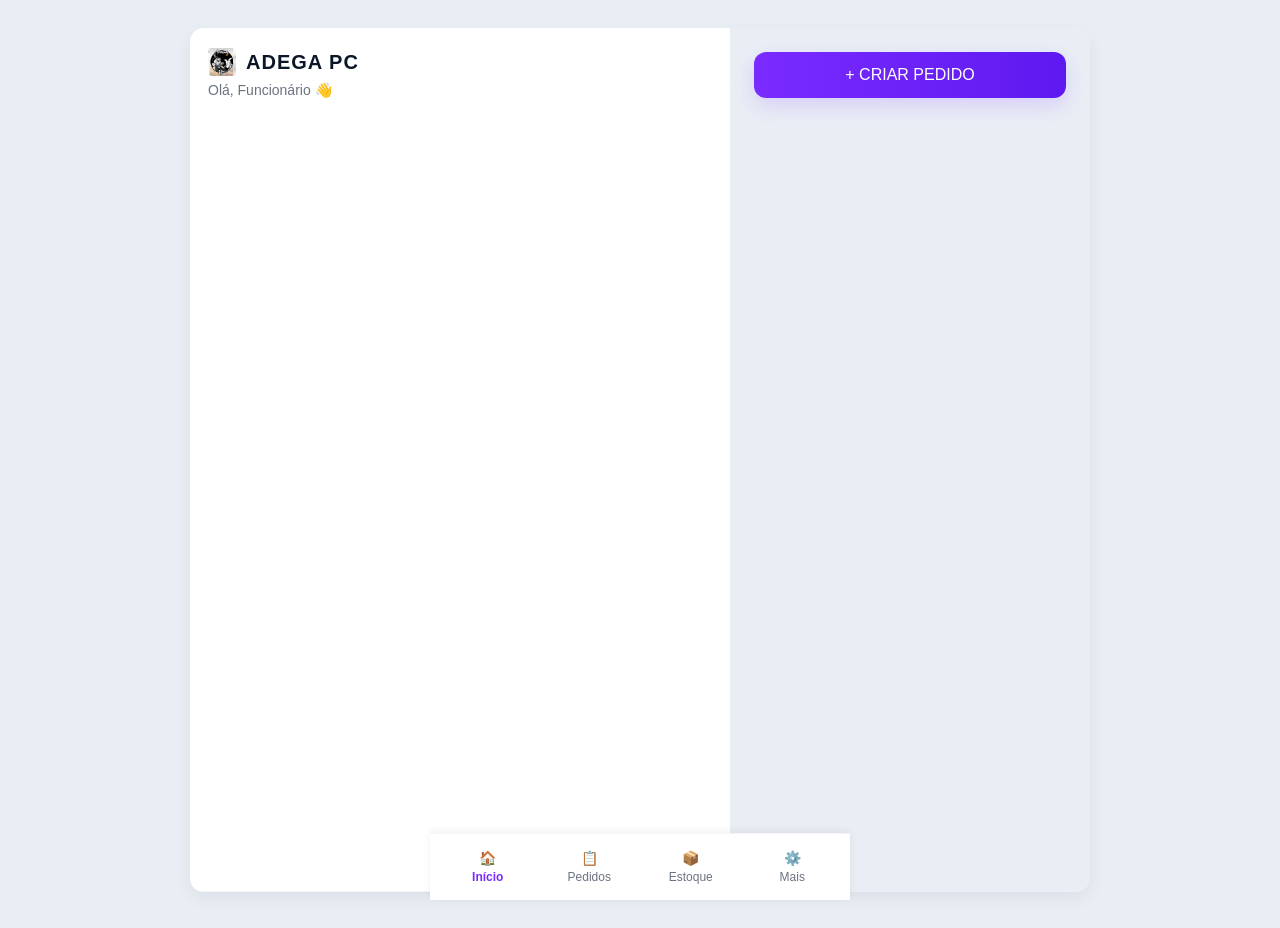
==== index.html @ baa9aac0 "Reorganiza estrutura do projeto: separa JS em modulos, limpa CSS duplicado e remove pagina nao utili" ====
<!doctype html>
<html lang="pt-BR">
<head>
  <meta charset="utf-8">
  <meta name="viewport" content="width=device-width, initial-scale=1">
  <title>Adega System</title>
  <link rel="stylesheet" href="css/style.css">
</head>
<body>
  <div class="app-shell">
    <header class="app-header">
      <div class="brand-with-logo">
        <img src="img/adega_logo.jpg" alt="Logo ADEGA" class="brand-logo">
        <span class="brand">ADEGA PC</span>
      </div>
      <div class="greeting">Olá, Funcionário 👋</div>
    </header>

    <main class="app-main">
      <button id="new-order" class="btn primary">+ CRIAR PEDIDO</button>
    </main>

    <!-- MODAL DE CRIAÇÃO DE PEDIDO -->
    <div class="modal" id="order-modal">
      <div class="modal-content" style="max-width: 500px;">
        <div class="modal-header">
          <h2 id="order-modal-title">Criar Pedido</h2>
        </div>

        <div id="order-modal-body">
          <!-- Passo 1: Seleção de produtos -->
          <div id="order-step-products">
            <div class="form-group">
              <label for="order-product-select">Selecione um produto *</label>
              <select id="order-product-select" required>
                <option value="">Escolha um produto...</option>
              </select>
            </div>

            <div class="form-group">
              <label for="order-product-qty">Quantidade *</label>
              <input 
                type="number" 
                id="order-product-qty" 
                min="1" 
                value="1" 
                required
              >
            </div>

            <button type="button" id="btn-add-to-order" class="btn primary" style="width: 100%; margin-bottom: 16px;">
              ADICIONAR AO PEDIDO
            </button>

            <div id="order-items-list" style="margin: 20px 0; padding: 16px; background: #f9fafb; border-radius: 10px; min-height: 50px;">
              <p style="text-align: center; color: var(--muted); font-size: 13px;">Nenhum item adicionado ainda</p>
            </div>

            <div id="order-total-area" style="display: none; padding: 12px; background: #f1f3f6; border-radius: 10px; margin: 16px 0;">
              <div style="display: flex; justify-content: space-between; font-weight: 600; font-size: 16px;">
                <span>Total:</span>
                <span id="order-total">R$ 0,00</span>
              </div>
            </div>
          </div>
        </div>

        <div class="modal-footer">
          <button type="button" class="btn-cancel" id="btn-cancel-order">CANCELAR</button>
          <button type="button" class="btn-submit" id="btn-finalize-order" style="display: none;">FINALIZAR PEDIDO</button>
        </div>
      </div>
    </div>

    <nav class="bottom-nav" role="navigation" aria-label="Navegação principal">
      <button class="nav-item active">🏠<span>Início</span></button>
      <a href="html/pedidos.html" class="nav-item">📋<span>Pedidos</span></a>
      <a href="html/estoque.html" class="nav-item">📦<span>Estoque</span></a>
      <button class="nav-item">⚙️<span>Mais</span></button>
    </nav>
  </div>

  <script src="js/utils.js"></script>
  <script src="js/data/productManager.js"></script>
  <script src="js/data/orderManager.js"></script>
  <script src="js/pages/index.js"></script>
</body>
</html>
---- css/style.css ----
/* Mobile-first styles para Adega System */
:root{
  --bg:#f3f5f7;
  --card:#ffffff;
  --primary:#7a2bff; /* cor principal elegante */
  --muted:#6b7280;
  --shadow: 0 6px 18px rgba(11,22,40,0.06);
}

*{box-sizing:border-box}
html,body{height:100%}
body{
  margin:0;
  font-family: -apple-system, BlinkMacSystemFont, 'Segoe UI', Roboto, 'Helvetica Neue', Arial;
  background:var(--bg);
  color:#0b1728;
  padding-bottom:70px;
}

.app-shell{
  max-width:420px;
  margin:18px auto;
  background:linear-gradient(180deg, transparent 0, transparent 100%);
  border-radius:14px;
  overflow:hidden;
  box-shadow:var(--shadow);
  min-height:calc(100vh - 36px);
  display:flex;
  flex-direction:column;
  margin-bottom:90px;
}

.app-header{
  padding:20px 18px;
  background:var(--card);
  border-bottom:1px solid rgba(11,22,40,0.04);
}
.brand-with-logo{
  display:flex;
  align-items:center;
  gap:10px;
}
.brand-logo{
  height:28px;
  width:auto;
  border-radius:4px;
}
.brand{
  font-weight:700;
  font-size:20px;
  letter-spacing:1px;
}
.greeting{
  margin-top:6px;
  color:var(--muted);
  font-size:14px;
}

.app-main{
  padding:1px;
  flex:1 1 auto;
}

.btn{display:inline-flex;align-items:center;justify-content:center;border:0;border-radius:12px;padding:14px 16px;font-size:16px;cursor:pointer}
.primary{
  width:100%;
  background:linear-gradient(90deg,var(--primary),#5e19f0);
  color:#fff;
  box-shadow:0 8px 20px rgba(122,43,255,0.16);
}

.stats{
  display:grid;
  grid-template-columns:1fr 1fr 1fr;
  gap:12px;
  margin-top:16px;
}

.stat-card{
  background:var(--card);
  padding:12px;
  border-radius:10px;
  box-shadow:0 6px 14px rgba(11,22,40,0.04);
  text-align:center;
}
.stat-title{font-size:13px;color:var(--muted)}
.stat-number{margin-top:8px;font-weight:700;font-size:18px}

.section-title{font-size:13px;color:var(--muted);margin:20px 0 10px}

.order-time{font-weight:600;color:var(--muted);font-size:13px}

.bottom-nav{
  display:flex;
  gap:6px;
  padding:10px;
  background:var(--card);
  border-top:1px solid rgba(11,22,40,0.04);
  position:fixed;
  bottom:0;
  left:50%;
  transform:translateX(-50%);
  width:100%;
  max-width:420px;
  z-index:999;
  box-shadow:0 -2px 8px rgba(11,22,40,0.06);
}
.nav-item{
  flex:1 1 0;
  background:transparent;
  border:0;
  font-size:14px;
  display:flex;
  flex-direction:column;
  align-items:center;
  gap:4px;
  padding:6px 8px;
  color:var(--muted);
  border-radius:8px;
  text-decoration:none;
}
.nav-item.active{color:var(--primary);font-weight:700}
.nav-item span{font-size:12px}
.nav-item:hover,
.nav-item:active,
.nav-item:focus{
  text-decoration:none;
}

/* Responsividade para tablets/desktop */
@media(min-width:700px){
  body{background:#e9eef5}
  .app-shell{margin:28px auto;max-width:900px;display:grid;grid-template-columns:1fr 360px}
  .app-main{padding:24px}
  .stats{grid-column:1 / -1}
}

/* =========================
   TELA DE ESTOQUE
   ========================= */

.stock-header {
  display: flex;
  align-items: center;
  gap: 12px;

  padding: 18px;

  background: var(--card);

  border-bottom: 1px solid rgba(11, 22, 40, 0.04);
}

.back-button {
  display: flex;
  align-items: center;
  justify-content: center;

  width: 40px;
  height: 40px;

  border-radius: 10px;

  color: var(--primary);

  text-decoration: none;

  font-size: 28px;
}

.stock-add-button {
  margin-top: 4px;
}

.search-input {
  width: 100%;

  margin-top: 14px;

  padding: 14px 16px;

  border: 1px solid #e1e5eb;
  border-radius: 12px;

  background: var(--card);

  font-size: 15px;

  outline: none;
}

.search-input:focus {
  border-color: var(--primary);
}

.stock-list {
  margin-top: 20px;
}

.product-icon {
  width: 48px;
  height: 48px;

  flex-shrink: 0;

  display: flex;
  align-items: center;
  justify-content: center;

  border-radius: 10px;

  background: #f1f3f6;

  font-size: 25px;
}

.product-info {
  flex: 1;
  min-width: 0;
}

.product-info h3 {
  margin: 0;

  font-size: 15px;
}

.product-info p {
  margin: 4px 0;

  color: var(--muted);

  font-size: 12px;
}

.low-stock {
  color: #d97706;

  font-weight: 600;
}

.product-actions {
  display: flex;

  justify-content: flex-end;

  gap: 4px;

  margin-top: 7px;
}

.product-actions button {
  border: 0;

  background: transparent;

  padding: 3px;

  font-size: 15px;

  cursor: pointer;
}

/* =========================
   CARDS DE PRODUTOS
   ========================= */

.product-card {
  background: var(--card);
  padding: 16px;
  border-radius: 12px;
  box-shadow: 0 6px 14px rgba(11, 22, 40, 0.04);
  margin-bottom: 12px;
}

.product-card-top {
  display: flex;
  align-items: flex-start;
  gap: 12px;
  margin-bottom: 12px;
}

.product-info h3 {
  margin: 0;
  font-size: 15px;
  color: #0b1728;
}

.product-category {
  margin: 4px 0 0 0;
  color: var(--muted);
  font-size: 13px;
}

.product-data {
  display: grid;
  grid-template-columns: 1fr 1fr;
  gap: 12px;
  margin-bottom: 12px;
  padding-bottom: 12px;
  border-bottom: 1px solid rgba(11, 22, 40, 0.04);
}

.product-value,
.product-stock {
  display: flex;
  flex-direction: column;
}

.product-value span,
.product-stock span {
  font-size: 12px;
  color: var(--muted);
}

.product-value strong,
.product-stock strong {
  font-size: 14px;
  font-weight: 700;
  margin-top: 4px;
}

.product-stock.low-stock strong {
  color: #d97706;
}

.product-stock.zero-stock strong {
  color: #dc2626;
  font-weight: 700;
}

.btn-edit,
.btn-delete {
  border: 0;
  background: transparent;
  padding: 6px 10px;
  font-size: 13px;
  cursor: pointer;
  border-radius: 6px;
  transition: background 0.2s;
}

.btn-edit:hover {
  background: rgba(122, 43, 255, 0.1);
}

.btn-delete:hover {
  background: rgba(220, 38, 38, 0.1);
}

/* =========================
   MODAL DE FORMULÁRIO
   ========================= */

.modal {
  display: none;
  position: fixed;
  z-index: 1000;
  left: 0;
  top: 0;
  width: 100%;
  height: 100%;
  background-color: rgba(0, 0, 0, 0.5);
  animation: fadeIn 0.3s;
}

.modal.active {
  display: flex;
  align-items: center;
  justify-content: center;
}

@keyframes fadeIn {
  from {
    opacity: 0;
  }
  to {
    opacity: 1;
  }
}

.modal-content {
  background: var(--card);
  padding: 24px;
  border-radius: 14px;
  width: 90%;
  max-width: 420px;
  box-shadow: 0 12px 32px rgba(0, 0, 0, 0.15);
  animation: slideUp 0.3s;
}

@keyframes slideUp {
  from {
    transform: translateY(50px);
    opacity: 0;
  }
  to {
    transform: translateY(0);
    opacity: 1;
  }
}

.modal-header {
  margin-bottom: 20px;
}

.modal-header h2 {
  margin: 0;
  font-size: 20px;
  color: #0b1728;
}

.form-group {
  margin-bottom: 16px;
}

.form-group label {
  display: block;
  font-size: 14px;
  font-weight: 600;
  margin-bottom: 6px;
  color: #0b1728;
}

.form-group input,
.form-group select {
  width: 100%;
  padding: 12px 14px;
  border: 1px solid #e1e5eb;
  border-radius: 10px;
  font-size: 14px;
  font-family: inherit;
  outline: none;
  transition: border-color 0.2s;
}

.form-group input:focus,
.form-group select:focus {
  border-color: var(--primary);
}

.modal-footer {
  display: flex;
  gap: 10px;
  margin-top: 20px;
}

.btn-submit,
.btn-cancel {
  flex: 1;
  padding: 12px 16px;
  border: 0;
  border-radius: 10px;
  font-size: 14px;
  font-weight: 600;
  cursor: pointer;
  transition: all 0.2s;
}

.btn-submit {
  background: linear-gradient(90deg, var(--primary), #5e19f0);
  color: #fff;
  box-shadow: 0 6px 16px rgba(122, 43, 255, 0.16);
}

.btn-submit:hover {
  transform: translateY(-2px);
  box-shadow: 0 8px 20px rgba(122, 43, 255, 0.24);
}

.btn-cancel {
  background: #f1f3f6;
  color: #0b1728;
}

.btn-cancel:hover {
  background: #e5e8ef;
}

/* =========================
   ITENS DE PEDIDO
   ========================= */

.order-item {
  display: flex;
  justify-content: space-between;
  align-items: center;
  padding: 10px 0;
  border-bottom: 1px solid #e1e5eb;
  font-size: 13px;
}

.order-item:last-child {
  border-bottom: none;
}

.order-item-info {
  flex: 1;
}

.order-item-name {
  font-weight: 600;
  color: #0b1728;
}

.order-item-price {
  color: var(--muted);
  font-size: 12px;
  margin-top: 2px;
}

.order-item-qty {
  display: flex;
  align-items: center;
  gap: 8px;
  margin: 0 12px;
}

.order-item-qty input {
  width: 45px;
  padding: 4px;
  border: 1px solid #e1e5eb;
  border-radius: 6px;
  text-align: center;
  font-size: 12px;
}

.order-item-remove {
  background: transparent;
  border: 0;
  color: #dc2626;
  cursor: pointer;
  font-size: 16px;
  padding: 4px;
  transition: transform 0.2s;
}

.order-item-remove:hover {
  transform: scale(1.2);
}

/* Histórico de pedidos */
.order-card {
  background: var(--card);
  padding: 14px;
  border-radius: 10px;
  box-shadow: 0 2px 8px rgba(11, 22, 40, 0.04);
  margin-bottom: 10px;
}

.order-header {
  font-weight: 700;
  display: flex;
  justify-content: space-between;
  margin-bottom: 8px;
}

.order-body {
  margin-top: 6px;
  color: var(--muted);
  font-size: 13px;
  line-height: 1.5;
}

.order-list-total {
  margin-top: 8px;
  font-weight: 600;
  color: #0b1728;
}

/* =========================
   CENTRAL DE PEDIDOS
   ========================= */

.orders-section {
  margin-bottom: 80px;
}

.orders-title {
  color: #0b1728;
  margin-top: 0;
}

.empty-state {
  text-align: center;
  color: var(--muted);
  padding: 40px 20px;
}

.back-link {
  color: var(--primary);
  text-decoration: none;
  font-size: 14px;
  margin-bottom: 16px;
  display: inline-block;
}

.order-detail h2 {
  margin-top: 0;
  color: #0b1728;
}

.order-detail-meta {
  color: var(--muted);
  margin: 8px 0;
}

.order-detail-table {
  width: 100%;
  margin-top: 20px;
  border-collapse: collapse;
}

.order-detail-table thead tr {
  border-bottom: 2px solid #e1e5eb;
}

.order-detail-table th {
  text-align: left;
  padding: 8px;
  color: #0b1728;
  font-weight: 600;
}

.order-detail-table th.col-center,
.order-detail-table td.col-center {
  text-align: center;
}

.order-detail-table th.col-right,
.order-detail-table td.col-right {
  text-align: right;
}

.order-detail-table tbody tr {
  border-bottom: 1px solid #e1e5eb;
}

.order-detail-table td {
  padding: 12px 8px;
  color: #0b1728;
}

.order-detail-table td.col-strong {
  font-weight: 600;
}

.order-detail-total {
  margin-top: 20px;
  padding-top: 16px;
  border-top: 2px solid #e1e5eb;
  display: flex;
  justify-content: space-between;
  align-items: center;
}

.order-detail-total-label {
  font-size: 16px;
  font-weight: 600;
  color: #0b1728;
}

.order-detail-total-value {
  font-size: 20px;
  font-weight: 700;
  color: var(--primary);
}

.print-button {
  width: 100%;
  margin-top: 20px;
}
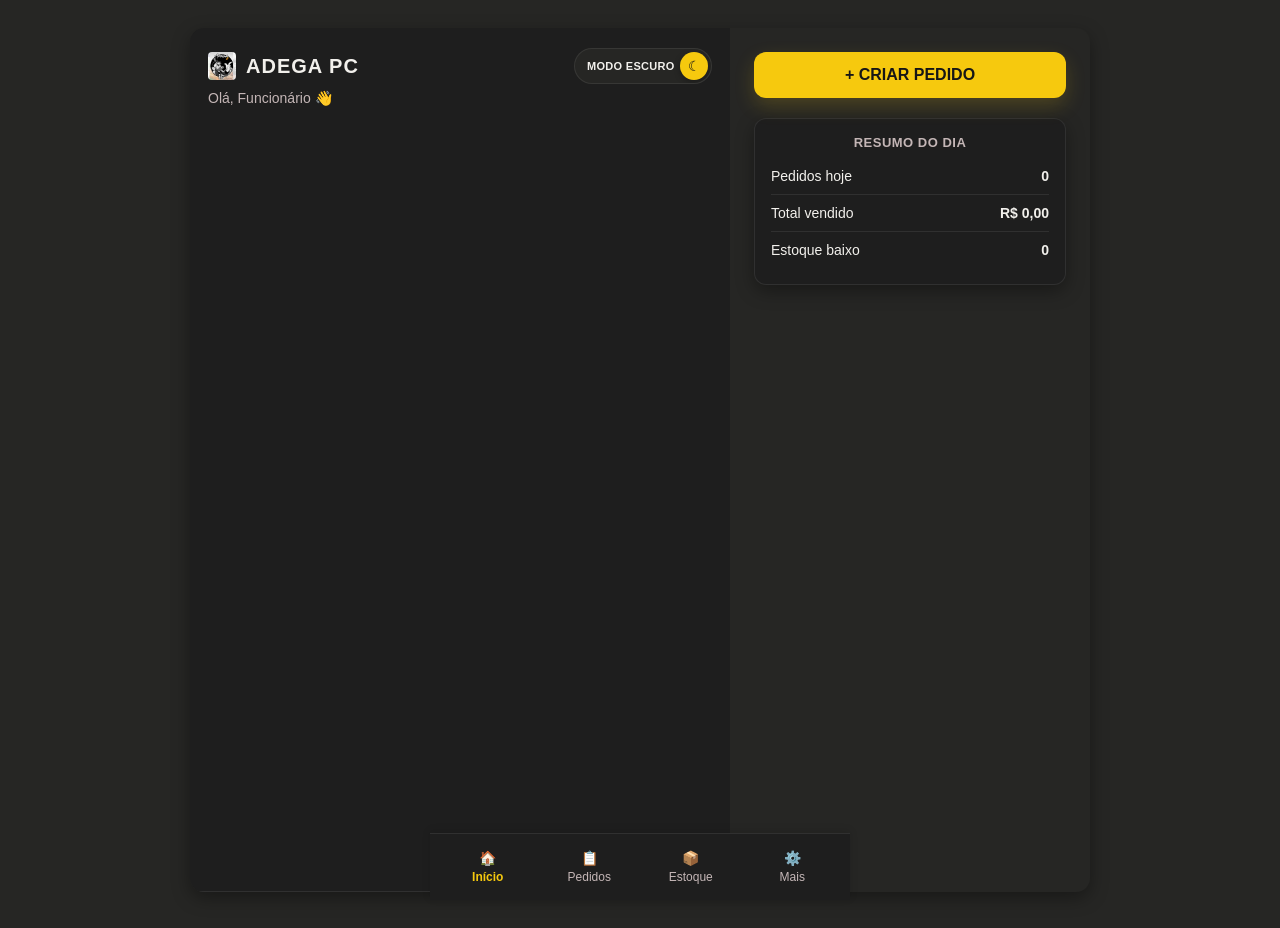
==== commit e84265c1: "Profissionaliza o Adega System: nova identidade visual com modo claro/escuro, nome do cliente e edic" ====
--- a/index.html
+++ b/index.html
@@ -4,20 +4,45 @@
   <meta charset="utf-8">
   <meta name="viewport" content="width=device-width, initial-scale=1">
   <title>Adega System</title>
+  <script src="js/theme.js"></script>
   <link rel="stylesheet" href="css/style.css">
 </head>
 <body>
   <div class="app-shell">
     <header class="app-header">
-      <div class="brand-with-logo">
-        <img src="img/adega_logo.jpg" alt="Logo ADEGA" class="brand-logo">
-        <span class="brand">ADEGA PC</span>
+      <div class="app-header-top">
+        <div class="brand-with-logo">
+          <img src="img/adega_logo.jpg" alt="Logo ADEGA" class="brand-logo">
+          <span class="brand">ADEGA PC</span>
+        </div>
+        <button type="button" id="theme-toggle" class="theme-toggle" role="switch" aria-checked="true" aria-label="Alternar tema">
+          <span class="theme-toggle-thumb" aria-hidden="true">
+            <span class="theme-toggle-icon">☾</span>
+          </span>
+          <span class="theme-toggle-label">MODO ESCURO</span>
+        </button>
       </div>
       <div class="greeting">Olá, Funcionário 👋</div>
     </header>
 
     <main class="app-main">
       <button id="new-order" class="btn primary">+ CRIAR PEDIDO</button>
+
+      <div class="product-card summary-card">
+        <h2 class="summary-title">Resumo do dia</h2>
+        <div class="summary-row">
+          <span>Pedidos hoje</span>
+          <strong id="summary-orders-count">0</strong>
+        </div>
+        <div class="summary-row">
+          <span>Total vendido</span>
+          <strong id="summary-total">R$ 0,00</strong>
+        </div>
+        <div class="summary-row">
+          <span>Estoque baixo</span>
+          <strong id="summary-low-stock">0</strong>
+        </div>
+      </div>
     </main>
 
     <!-- MODAL DE CRIAÇÃO DE PEDIDO -->
@@ -30,6 +55,11 @@
         <div id="order-modal-body">
           <!-- Passo 1: Seleção de produtos -->
           <div id="order-step-products">
+            <div class="form-group">
+              <label for="order-customer-name">Nome do cliente *</label>
+              <input type="text" id="order-customer-name" placeholder="Ex: João" required>
+            </div>
+
             <div class="form-group">
               <label for="order-product-select">Selecione um produto *</label>
               <select id="order-product-select" required>
@@ -52,11 +82,11 @@
               ADICIONAR AO PEDIDO
             </button>
 
-            <div id="order-items-list" style="margin: 20px 0; padding: 16px; background: #f9fafb; border-radius: 10px; min-height: 50px;">
+            <div id="order-items-list" style="margin: 20px 0; padding: 16px; background: var(--surface-2); border-radius: 10px; min-height: 50px;">
               <p style="text-align: center; color: var(--muted); font-size: 13px;">Nenhum item adicionado ainda</p>
             </div>
 
-            <div id="order-total-area" style="display: none; padding: 12px; background: #f1f3f6; border-radius: 10px; margin: 16px 0;">
+            <div id="order-total-area" style="display: none; padding: 12px; background: var(--surface-2); border-radius: 10px; margin: 16px 0;">
               <div style="display: flex; justify-content: space-between; font-weight: 600; font-size: 16px;">
                 <span>Total:</span>
                 <span id="order-total">R$ 0,00</span>
@@ -76,7 +106,7 @@
       <button class="nav-item active">🏠<span>Início</span></button>
       <a href="html/pedidos.html" class="nav-item">📋<span>Pedidos</span></a>
       <a href="html/estoque.html" class="nav-item">📦<span>Estoque</span></a>
-      <button class="nav-item">⚙️<span>Mais</span></button>
+      <a href="html/mais.html" class="nav-item">⚙️<span>Mais</span></a>
     </nav>
   </div>
 
--- a/css/style.css
+++ b/css/style.css
@@ -1,10 +1,50 @@
 /* Mobile-first styles para Adega System */
+
+/* Tokens fixos da identidade visual (nao mudam entre temas) */
 :root{
-  --bg:#f3f5f7;
-  --card:#ffffff;
-  --primary:#7a2bff; /* cor principal elegante */
-  --muted:#6b7280;
-  --shadow: 0 6px 18px rgba(11,22,40,0.06);
+  --color-ink:#161616;
+  --color-yellow:#F6C90E;
+  --color-yellow-light:#FFD369;
+  --color-gray:#7E7474;
+  --color-gray-light:#C4B6B6;
+  --on-primary:#161616;
+}
+
+/* Tema escuro (padrao) */
+:root,
+:root[data-theme="dark"]{
+  --bg:#161616;
+  --card:#1E1E1E;
+  --surface-2:#262624;
+  --text:#F2F0EC;
+  --muted:#C4B6B6;
+  --muted-2:#7E7474;
+  --border:rgba(255,255,255,0.08);
+  --primary:#F6C90E;
+  --primary-hover:#FFD369;
+  --shadow: 0 6px 18px rgba(0,0,0,0.35);
+  --danger:#FF6B6B;
+  --danger-bg:rgba(255,107,107,0.12);
+  --warning:#F5A623;
+  --overlay:rgba(0,0,0,0.6);
+}
+
+/* Tema claro */
+:root[data-theme="light"]{
+  --bg:#F7F4EF;
+  --card:#FFFFFF;
+  --surface-2:#EFEAE2;
+  --text:#161616;
+  --muted:#7E7474;
+  --muted-2:#9C9490;
+  --border:rgba(22,22,22,0.1);
+  --primary:#F6C90E;
+  --primary-hover:#FFD369;
+  --shadow: 0 6px 18px rgba(22,22,22,0.08);
+  --danger:#C0392B;
+  --danger-bg:rgba(192,57,43,0.1);
+  --warning:#B45F06;
+  --overlay:rgba(22,22,22,0.45);
 }
 
 *{box-sizing:border-box}
@@ -13,14 +53,14 @@
   margin:0;
   font-family: -apple-system, BlinkMacSystemFont, 'Segoe UI', Roboto, 'Helvetica Neue', Arial;
   background:var(--bg);
-  color:#0b1728;
+  color:var(--text);
   padding-bottom:70px;
+  transition:background 0.2s ease, color 0.2s ease;
 }
 
 .app-shell{
   max-width:420px;
   margin:18px auto;
-  background:linear-gradient(180deg, transparent 0, transparent 100%);
   border-radius:14px;
   overflow:hidden;
   box-shadow:var(--shadow);
@@ -33,22 +73,34 @@
 .app-header{
   padding:20px 18px;
   background:var(--card);
-  border-bottom:1px solid rgba(11,22,40,0.04);
+  border-bottom:1px solid var(--border);
+}
+.app-header-top{
+  display:flex;
+  align-items:center;
+  justify-content:space-between;
+  gap:12px;
 }
 .brand-with-logo{
   display:flex;
   align-items:center;
   gap:10px;
+  min-width:0;
 }
 .brand-logo{
   height:28px;
   width:auto;
   border-radius:4px;
+  flex-shrink:0;
 }
 .brand{
   font-weight:700;
   font-size:20px;
   letter-spacing:1px;
+  color:var(--text);
+  white-space:nowrap;
+  overflow:hidden;
+  text-overflow:ellipsis;
 }
 .greeting{
   margin-top:6px;
@@ -56,17 +108,83 @@
   font-size:14px;
 }
 
+.theme-toggle{
+  flex-shrink:0;
+  position:relative;
+  display:flex;
+  align-items:center;
+  width:138px;
+  height:36px;
+  padding:0;
+  border-radius:999px;
+  border:1px solid var(--border);
+  background:var(--surface-2);
+  cursor:pointer;
+  overflow:hidden;
+  transition:border-color 0.2s ease;
+}
+.theme-toggle:hover{
+  border-color:var(--primary);
+}
+.theme-toggle:active .theme-toggle-thumb{
+  transform:scale(0.92);
+}
+
+.theme-toggle-label{
+  flex:1;
+  font-size:11px;
+  font-weight:700;
+  letter-spacing:0.3px;
+  color:var(--text);
+  text-align:left;
+  padding-left:12px;
+  padding-right:34px;
+  white-space:nowrap;
+  transition:padding 0.28s cubic-bezier(.4,0,.2,1);
+}
+
+.theme-toggle-thumb{
+  position:absolute;
+  top:3px;
+  left:calc(100% - 31px);
+  width:28px;
+  height:28px;
+  border-radius:50%;
+  background:var(--primary);
+  display:flex;
+  align-items:center;
+  justify-content:center;
+  font-size:14px;
+  color:var(--on-primary);
+  box-shadow:0 2px 6px rgba(0,0,0,0.3);
+  transition:left 0.28s cubic-bezier(.4,0,.2,1), transform 0.15s ease;
+}
+
+:root[data-theme="light"] .theme-toggle-thumb{
+  left:3px;
+}
+:root[data-theme="light"] .theme-toggle-label{
+  padding-left:38px;
+  padding-right:10px;
+}
+
 .app-main{
   padding:1px;
   flex:1 1 auto;
 }
 
-.btn{display:inline-flex;align-items:center;justify-content:center;border:0;border-radius:12px;padding:14px 16px;font-size:16px;cursor:pointer}
+.btn{display:inline-flex;align-items:center;justify-content:center;border:0;border-radius:12px;padding:14px 16px;font-size:16px;font-weight:600;cursor:pointer;transition:filter 0.15s ease, transform 0.1s ease}
 .primary{
   width:100%;
-  background:linear-gradient(90deg,var(--primary),#5e19f0);
-  color:#fff;
-  box-shadow:0 8px 20px rgba(122,43,255,0.16);
+  background:var(--primary);
+  color:var(--on-primary);
+  box-shadow:0 8px 20px rgba(246,201,14,0.18);
+}
+.primary:hover{
+  background:var(--primary-hover);
+}
+.primary:active{
+  transform:translateY(1px);
 }
 
 .stats{
@@ -78,9 +196,10 @@
 
 .stat-card{
   background:var(--card);
+  border:1px solid var(--border);
   padding:12px;
   border-radius:10px;
-  box-shadow:0 6px 14px rgba(11,22,40,0.04);
+  box-shadow:var(--shadow);
   text-align:center;
 }
 .stat-title{font-size:13px;color:var(--muted)}
@@ -95,7 +214,7 @@
   gap:6px;
   padding:10px;
   background:var(--card);
-  border-top:1px solid rgba(11,22,40,0.04);
+  border-top:1px solid var(--border);
   position:fixed;
   bottom:0;
   left:50%;
@@ -103,7 +222,7 @@
   width:100%;
   max-width:420px;
   z-index:999;
-  box-shadow:0 -2px 8px rgba(11,22,40,0.06);
+  box-shadow:0 -2px 8px rgba(0,0,0,0.12);
 }
 .nav-item{
   flex:1 1 0;
@@ -129,7 +248,7 @@
 
 /* Responsividade para tablets/desktop */
 @media(min-width:700px){
-  body{background:#e9eef5}
+  body{background:var(--surface-2)}
   .app-shell{margin:28px auto;max-width:900px;display:grid;grid-template-columns:1fr 360px}
   .app-main{padding:24px}
   .stats{grid-column:1 / -1}
@@ -148,7 +267,7 @@
 
   background: var(--card);
 
-  border-bottom: 1px solid rgba(11, 22, 40, 0.04);
+  border-bottom: 1px solid var(--border);
 }
 
 .back-button {
@@ -179,14 +298,19 @@
 
   padding: 14px 16px;
 
-  border: 1px solid #e1e5eb;
+  border: 1px solid var(--border);
   border-radius: 12px;
 
   background: var(--card);
+  color: var(--text);
 
   font-size: 15px;
 
   outline: none;
+}
+
+.search-input::placeholder{
+  color:var(--muted);
 }
 
 .search-input:focus {
@@ -209,7 +333,7 @@
 
   border-radius: 10px;
 
-  background: #f1f3f6;
+  background: var(--surface-2);
 
   font-size: 25px;
 }
@@ -234,7 +358,7 @@
 }
 
 .low-stock {
-  color: #d97706;
+  color: var(--warning);
 
   font-weight: 600;
 }
@@ -267,9 +391,10 @@
 
 .product-card {
   background: var(--card);
+  border: 1px solid var(--border);
   padding: 16px;
   border-radius: 12px;
-  box-shadow: 0 6px 14px rgba(11, 22, 40, 0.04);
+  box-shadow: var(--shadow);
   margin-bottom: 12px;
 }
 
@@ -283,7 +408,7 @@
 .product-info h3 {
   margin: 0;
   font-size: 15px;
-  color: #0b1728;
+  color: var(--text);
 }
 
 .product-category {
@@ -298,7 +423,7 @@
   gap: 12px;
   margin-bottom: 12px;
   padding-bottom: 12px;
-  border-bottom: 1px solid rgba(11, 22, 40, 0.04);
+  border-bottom: 1px solid var(--border);
 }
 
 .product-value,
@@ -318,14 +443,47 @@
   font-size: 14px;
   font-weight: 700;
   margin-top: 4px;
+  color: var(--text);
 }
 
 .product-stock.low-stock strong {
-  color: #d97706;
+  color: var(--warning);
 }
 
 .product-stock.zero-stock strong {
-  color: #dc2626;
+  color: var(--danger);
+  font-weight: 700;
+}
+
+.summary-card {
+  margin-top: 20px;
+}
+
+.summary-title {
+  text-align: center;
+  font-size: 13px;
+  font-weight: 700;
+  letter-spacing: 0.5px;
+  text-transform: uppercase;
+  color: var(--muted);
+  margin: 0 0 8px;
+}
+
+.summary-row {
+  display: flex;
+  justify-content: space-between;
+  align-items: center;
+  padding: 10px 0;
+  border-bottom: 1px solid var(--border);
+  font-size: 14px;
+  color: var(--text);
+}
+
+.summary-row:last-child {
+  border-bottom: none;
+}
+
+.summary-row strong {
   font-weight: 700;
 }
 
@@ -337,15 +495,16 @@
   font-size: 13px;
   cursor: pointer;
   border-radius: 6px;
+  color: var(--text);
   transition: background 0.2s;
 }
 
 .btn-edit:hover {
-  background: rgba(122, 43, 255, 0.1);
+  background: rgba(246, 201, 14, 0.14);
 }
 
 .btn-delete:hover {
-  background: rgba(220, 38, 38, 0.1);
+  background: var(--danger-bg);
 }
 
 /* =========================
@@ -360,7 +519,7 @@
   top: 0;
   width: 100%;
   height: 100%;
-  background-color: rgba(0, 0, 0, 0.5);
+  background-color: var(--overlay);
   animation: fadeIn 0.3s;
 }
 
@@ -381,11 +540,12 @@
 
 .modal-content {
   background: var(--card);
+  border: 1px solid var(--border);
   padding: 24px;
   border-radius: 14px;
   width: 90%;
   max-width: 420px;
-  box-shadow: 0 12px 32px rgba(0, 0, 0, 0.15);
+  box-shadow: 0 12px 32px rgba(0, 0, 0, 0.3);
   animation: slideUp 0.3s;
 }
 
@@ -407,7 +567,7 @@
 .modal-header h2 {
   margin: 0;
   font-size: 20px;
-  color: #0b1728;
+  color: var(--text);
 }
 
 .form-group {
@@ -419,17 +579,19 @@
   font-size: 14px;
   font-weight: 600;
   margin-bottom: 6px;
-  color: #0b1728;
+  color: var(--text);
 }
 
 .form-group input,
 .form-group select {
   width: 100%;
   padding: 12px 14px;
-  border: 1px solid #e1e5eb;
+  border: 1px solid var(--border);
   border-radius: 10px;
   font-size: 14px;
   font-family: inherit;
+  background: var(--card);
+  color: var(--text);
   outline: none;
   transition: border-color 0.2s;
 }
@@ -458,23 +620,23 @@
 }
 
 .btn-submit {
-  background: linear-gradient(90deg, var(--primary), #5e19f0);
-  color: #fff;
-  box-shadow: 0 6px 16px rgba(122, 43, 255, 0.16);
+  background: var(--primary);
+  color: var(--on-primary);
+  box-shadow: 0 6px 16px rgba(246, 201, 14, 0.2);
 }
 
 .btn-submit:hover {
+  background: var(--primary-hover);
   transform: translateY(-2px);
-  box-shadow: 0 8px 20px rgba(122, 43, 255, 0.24);
 }
 
 .btn-cancel {
-  background: #f1f3f6;
-  color: #0b1728;
+  background: var(--surface-2);
+  color: var(--text);
 }
 
 .btn-cancel:hover {
-  background: #e5e8ef;
+  filter: brightness(0.95);
 }
 
 /* =========================
@@ -486,7 +648,7 @@
   justify-content: space-between;
   align-items: center;
   padding: 10px 0;
-  border-bottom: 1px solid #e1e5eb;
+  border-bottom: 1px solid var(--border);
   font-size: 13px;
 }
 
@@ -500,7 +662,7 @@
 
 .order-item-name {
   font-weight: 600;
-  color: #0b1728;
+  color: var(--text);
 }
 
 .order-item-price {
@@ -519,16 +681,18 @@
 .order-item-qty input {
   width: 45px;
   padding: 4px;
-  border: 1px solid #e1e5eb;
+  border: 1px solid var(--border);
   border-radius: 6px;
   text-align: center;
   font-size: 12px;
+  background: var(--card);
+  color: var(--text);
 }
 
 .order-item-remove {
   background: transparent;
   border: 0;
-  color: #dc2626;
+  color: var(--danger);
   cursor: pointer;
   font-size: 16px;
   padding: 4px;
@@ -542,14 +706,16 @@
 /* Histórico de pedidos */
 .order-card {
   background: var(--card);
+  border: 1px solid var(--border);
   padding: 14px;
   border-radius: 10px;
-  box-shadow: 0 2px 8px rgba(11, 22, 40, 0.04);
+  box-shadow: var(--shadow);
   margin-bottom: 10px;
 }
 
 .order-header {
   font-weight: 700;
+  color: var(--text);
   display: flex;
   justify-content: space-between;
   margin-bottom: 8px;
@@ -565,7 +731,60 @@
 .order-list-total {
   margin-top: 8px;
   font-weight: 600;
-  color: #0b1728;
+  color: var(--text);
+}
+
+.order-customer {
+  margin-top: 4px;
+  font-weight: 600;
+  font-size: 13px;
+  color: var(--text);
+}
+
+.order-detail-actions {
+  display: flex;
+  gap: 10px;
+  margin-top: 20px;
+}
+
+.order-detail-actions .btn-cancel {
+  flex: 1;
+}
+
+.btn-delete-option {
+  display: flex;
+  flex-direction: column;
+  align-items: flex-start;
+  gap: 4px;
+  width: 100%;
+  padding: 14px 16px;
+  border-radius: 10px;
+  border: 1px solid var(--border);
+  background: var(--surface-2);
+  color: var(--text);
+  font-size: 14px;
+  font-weight: 600;
+  text-align: left;
+  cursor: pointer;
+  transition: border-color 0.2s ease, background 0.2s ease;
+}
+
+.btn-delete-option-desc {
+  font-size: 12px;
+  font-weight: 400;
+  color: var(--muted);
+}
+
+.btn-delete-option-restock:hover {
+  border-color: var(--primary);
+}
+
+.btn-delete-option-keep {
+  border-color: var(--danger);
+}
+
+.btn-delete-option-keep:hover {
+  background: var(--danger-bg);
 }
 
 /* =========================
@@ -577,7 +796,7 @@
 }
 
 .orders-title {
-  color: #0b1728;
+  color: var(--text);
   margin-top: 0;
 }
 
@@ -597,7 +816,7 @@
 
 .order-detail h2 {
   margin-top: 0;
-  color: #0b1728;
+  color: var(--text);
 }
 
 .order-detail-meta {
@@ -612,13 +831,13 @@
 }
 
 .order-detail-table thead tr {
-  border-bottom: 2px solid #e1e5eb;
+  border-bottom: 2px solid var(--border);
 }
 
 .order-detail-table th {
   text-align: left;
   padding: 8px;
-  color: #0b1728;
+  color: var(--text);
   font-weight: 600;
 }
 
@@ -633,12 +852,12 @@
 }
 
 .order-detail-table tbody tr {
-  border-bottom: 1px solid #e1e5eb;
+  border-bottom: 1px solid var(--border);
 }
 
 .order-detail-table td {
   padding: 12px 8px;
-  color: #0b1728;
+  color: var(--text);
 }
 
 .order-detail-table td.col-strong {
@@ -648,7 +867,7 @@
 .order-detail-total {
   margin-top: 20px;
   padding-top: 16px;
-  border-top: 2px solid #e1e5eb;
+  border-top: 2px solid var(--border);
   display: flex;
   justify-content: space-between;
   align-items: center;
@@ -657,7 +876,7 @@
 .order-detail-total-label {
   font-size: 16px;
   font-weight: 600;
-  color: #0b1728;
+  color: var(--text);
 }
 
 .order-detail-total-value {
@@ -669,4 +888,92 @@
 .print-button {
   width: 100%;
   margin-top: 20px;
-}+}
+
+/* =========================
+   TELA "MAIS"
+   ========================= */
+
+.profile-card-top {
+  display: flex;
+  align-items: center;
+  gap: 12px;
+}
+
+.profile-avatar {
+  width: 48px;
+  height: 48px;
+  border-radius: 50%;
+  background: var(--surface-2);
+  display: flex;
+  align-items: center;
+  justify-content: center;
+  font-size: 22px;
+  flex-shrink: 0;
+}
+
+.profile-name {
+  font-weight: 700;
+  font-size: 15px;
+  color: var(--text);
+}
+
+.profile-role {
+  font-size: 12px;
+  color: var(--muted);
+  margin-top: 2px;
+}
+
+.mais-section-title {
+  font-size: 13px;
+  font-weight: 700;
+  letter-spacing: 0.5px;
+  text-transform: uppercase;
+  color: var(--muted);
+  margin: 24px 0 10px;
+}
+
+.observations-card {
+  color: var(--muted);
+  font-size: 13px;
+  line-height: 1.6;
+}
+
+.low-stock-row {
+  display: flex;
+  align-items: center;
+  gap: 10px;
+  padding: 10px 0;
+  border-bottom: 1px solid var(--border);
+}
+
+.low-stock-row:last-child {
+  border-bottom: none;
+}
+
+.low-stock-dot {
+  width: 10px;
+  height: 10px;
+  border-radius: 50%;
+  flex-shrink: 0;
+}
+
+.low-stock-dot-critical {
+  background: var(--danger);
+}
+
+.low-stock-dot-warning {
+  background: var(--warning);
+}
+
+.low-stock-name {
+  font-weight: 600;
+  font-size: 14px;
+  color: var(--text);
+}
+
+.low-stock-qty {
+  font-size: 12px;
+  color: var(--muted);
+  margin-top: 2px;
+}
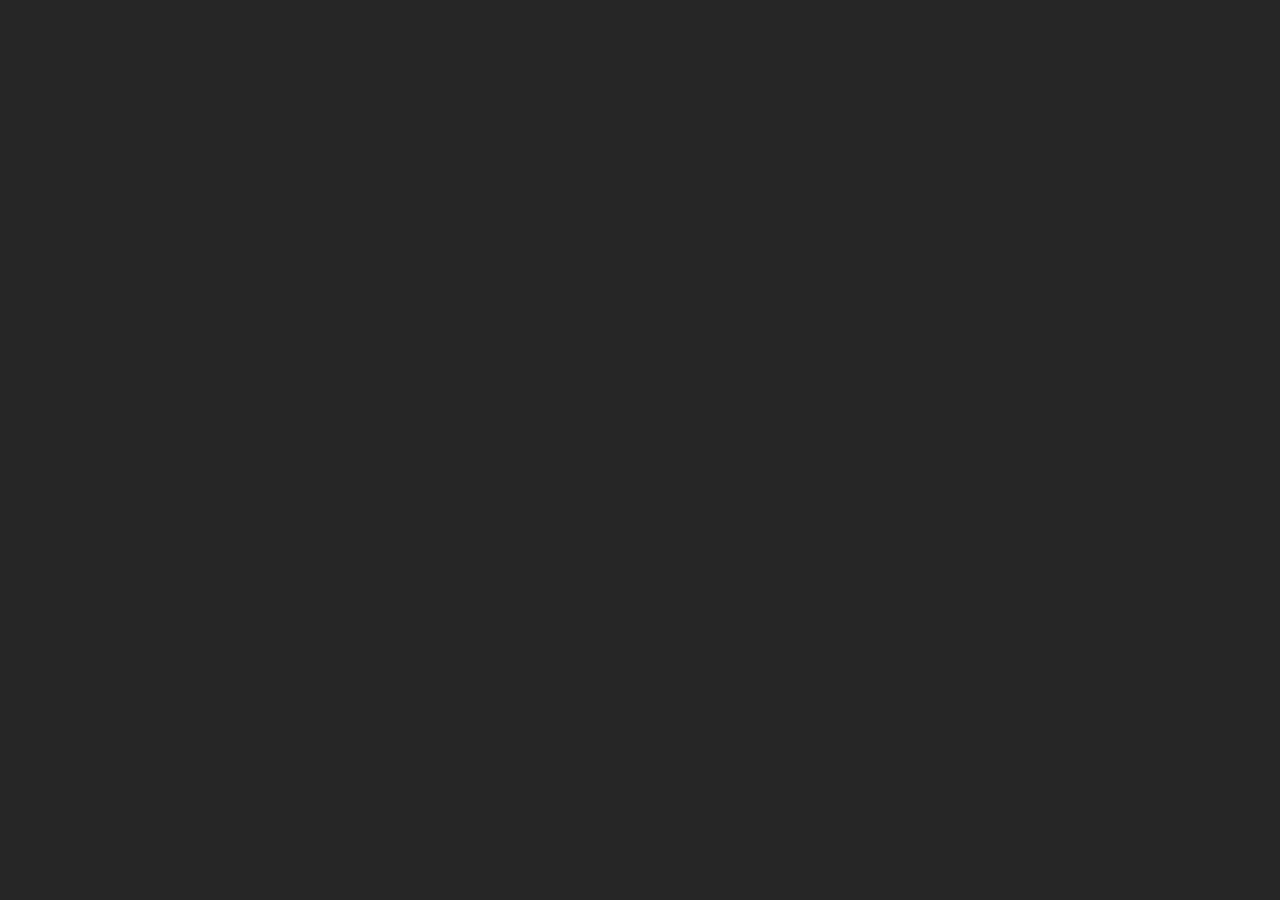
==== commit 980bc7e9: "Adiciona login de funcionario e migra produtos, estoque e pedidos para o Supabase" ====
--- a/index.html
+++ b/index.html
@@ -4,6 +4,9 @@
   <meta charset="utf-8">
   <meta name="viewport" content="width=device-width, initial-scale=1">
   <title>Adega System</title>
+  <script src="https://cdn.jsdelivr.net/npm/@supabase/supabase-js@2/dist/umd/supabase.js"></script>
+  <script src="js/supabaseClient.js"></script>
+  <script src="js/authGuard.js"></script>
   <script src="js/theme.js"></script>
   <link rel="stylesheet" href="css/style.css">
 </head>
@@ -111,6 +114,7 @@
   </div>
 
   <script src="js/utils.js"></script>
+  <script src="js/auth.js"></script>
   <script src="js/data/productManager.js"></script>
   <script src="js/data/orderManager.js"></script>
   <script src="js/pages/index.js"></script>
--- a/css/style.css
+++ b/css/style.css
@@ -49,6 +49,11 @@
 
 *{box-sizing:border-box}
 html,body{height:100%}
+
+/* Enquanto a sessão de login ainda está sendo verificada (authGuard.js),
+   o conteúdo protegido fica escondido, para não "piscar" dados na tela
+   de quem não está logado antes do redirecionamento acontecer. */
+:root[data-auth="checking"] .app-shell{display:none}
 body{
   margin:0;
   font-family: -apple-system, BlinkMacSystemFont, 'Segoe UI', Roboto, 'Helvetica Neue', Arial;
@@ -977,3 +982,55 @@
   color: var(--muted);
   margin-top: 2px;
 }
+
+/* =========================
+   TELA DE LOGIN
+   ========================= */
+
+.login-shell {
+  justify-content: center;
+  align-items: center;
+}
+
+.login-card {
+  background: var(--card);
+  border: 1px solid var(--border);
+  border-radius: 14px;
+  box-shadow: var(--shadow);
+  padding: 32px 24px;
+  text-align: center;
+  margin: auto 16px;
+  width: 100%;
+  max-width: 360px;
+}
+
+.login-logo {
+  width: 64px;
+  height: 64px;
+  border-radius: 12px;
+  margin-bottom: 12px;
+}
+
+.login-title {
+  font-size: 22px;
+  font-weight: 700;
+  margin: 0 0 4px;
+  color: var(--text);
+}
+
+.login-subtitle {
+  font-size: 13px;
+  color: var(--muted);
+  margin: 0 0 24px;
+}
+
+.login-error {
+  color: var(--danger);
+  font-size: 13px;
+  margin: -8px 0 12px;
+  text-align: left;
+}
+
+.login-card .form-group {
+  text-align: left;
+}
